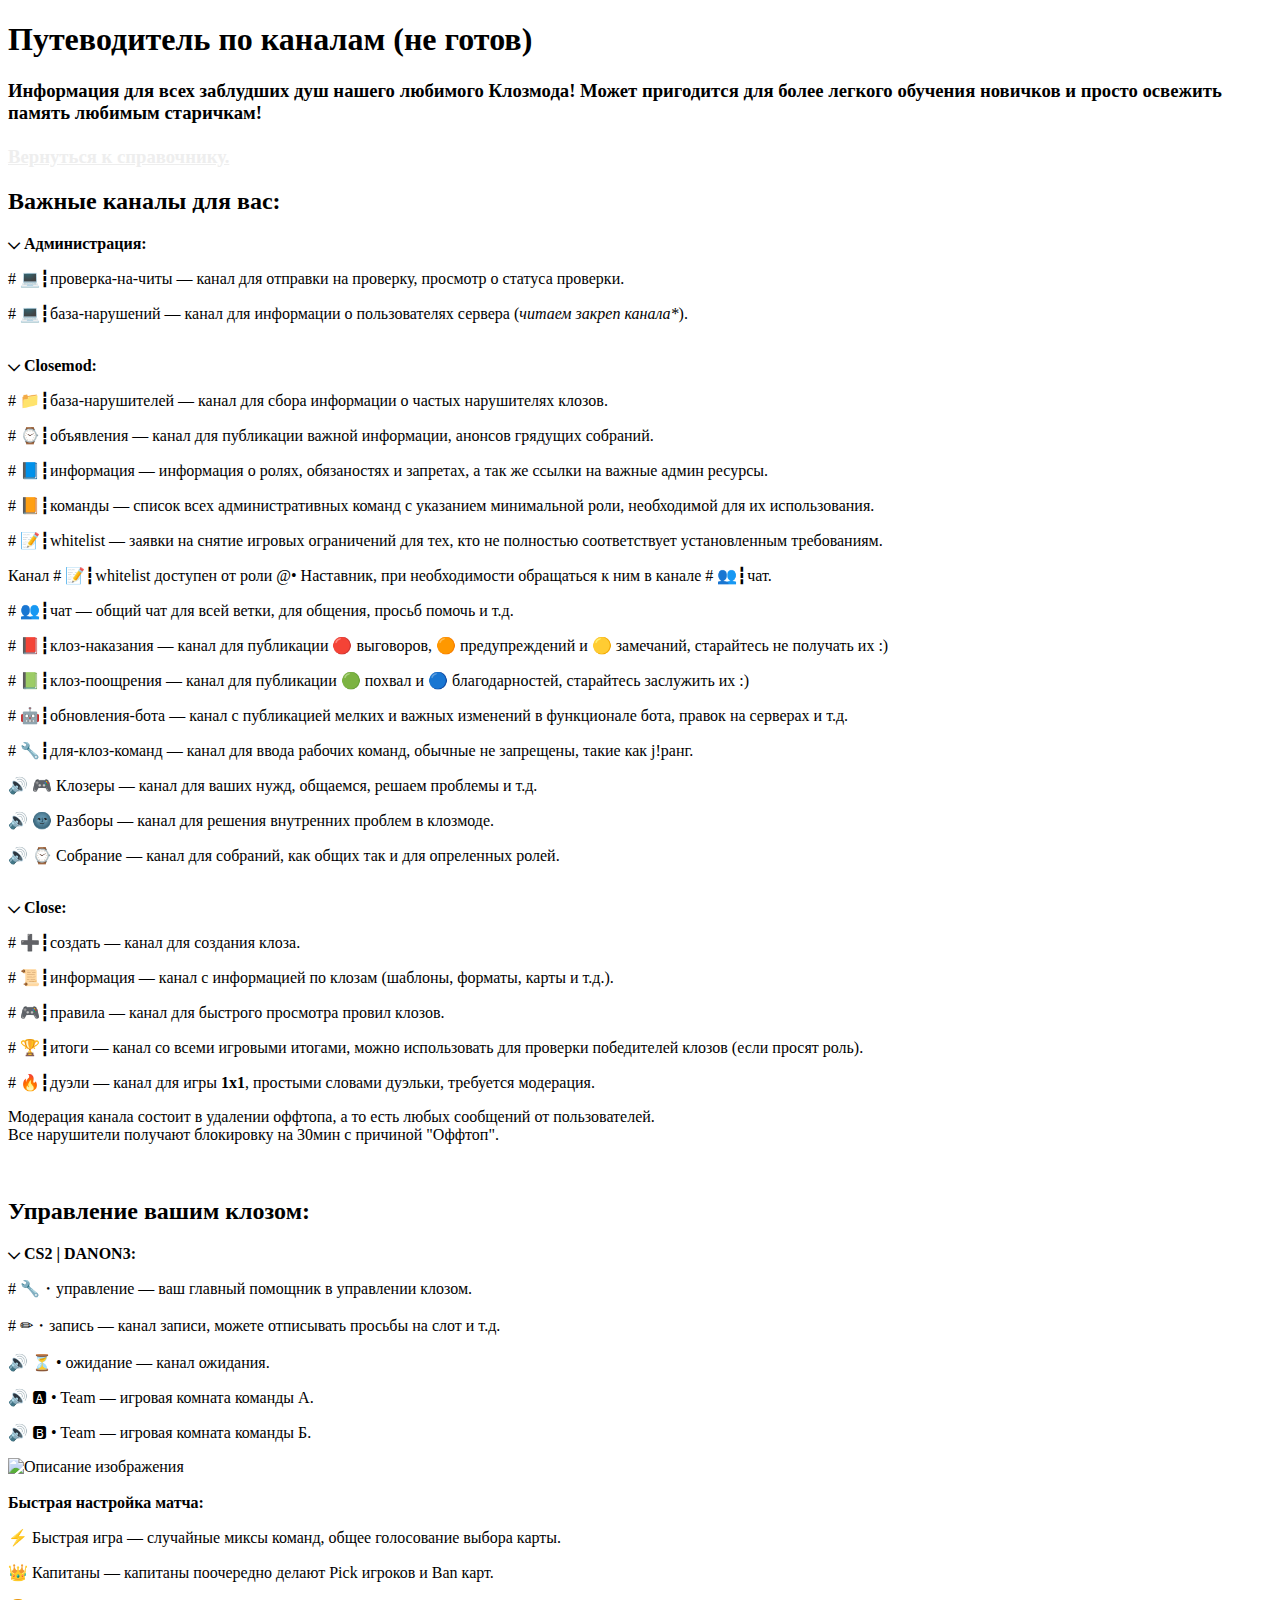
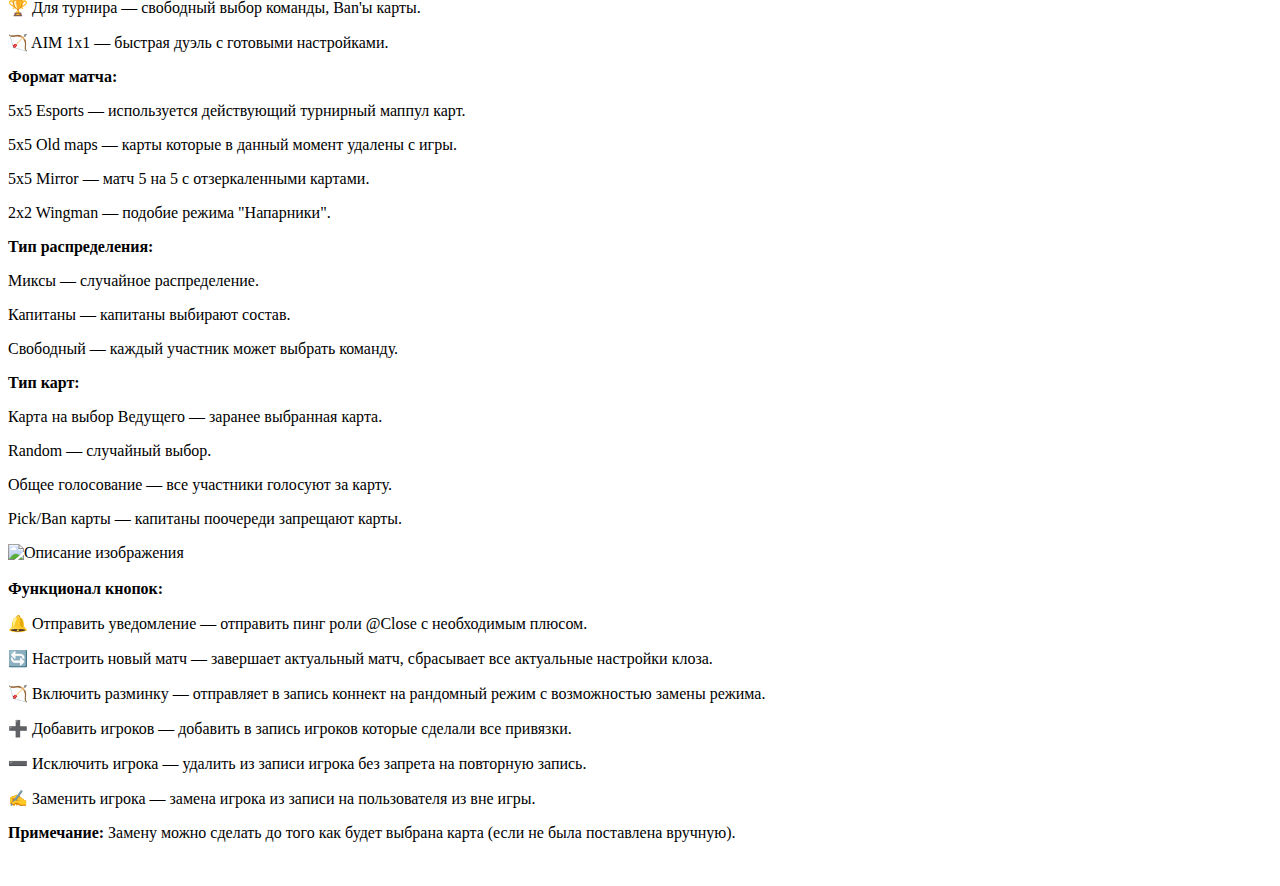
==== guides.html @ 4dc32670 "Create guides.html" ====
<!DOCTYPE html>
<html lang="ru">
<head>
    <meta charset="UTF-8">
    <meta name="viewport" content="width=device-width, initial-scale=1.0">
    <title>Справочник - Closemod</title>
    <link rel="stylesheet" href="styles/gd-styles.css">
    <link rel="icon" type="image/png" href="icon.png">

</head>
<body>
    
    <!--
    <div class="bottom-nav">
        <ul>
            <li><a href="https://www.danon3.space/">Справочник</a></li>
        </ul>
    </div>
    -->

    <div class="container">
        <div class="guide-category" id="guide">
            <h1>Путеводитель по каналам (не готов)</h1>
            <h3 id="intro-guide">
                Информация для всех заблудших душ нашего любимого Клозмода! Может пригодится для более легкого обучения новичков и просто освежить память любимым старичкам!</br></br><a href="https://www.danon3.space/" style="color: #eeeeee;">Вернуться к справочнику.</a>
            </h3>
            <div>
                <h2 class="rule">Важные каналы для вас:</h2>
                    <div class="tab-indent">
                        <strong>⌵ Администрация:</strong>
                        <div class="tab-indent">
                            <p><span class="bg-color-channels"> # 💻┇проверка-на-читы</span> — канал для отправки на проверку, просмотр о статуса проверки.</p>
                            <p><span class="bg-color-channels"> # 💻┇база-нарушений</span> — канал для информации о пользователях сервера (<em>читаем закреп канала*</em>).</p>

                            <!--
                            <p><span class="bg-color-channels"> # </span></p>
                            -->
        
                        </div></br>

                        <strong>⌵ Closemod:</strong>
                        <div class="tab-indent">
                            <p><span class="bg-color-channels"> # 📁┇база-нарушителей</span> — канал для сбора информации о частых нарушителях клозов.</p>
                            <p><span class="bg-color-channels"> # ⌚┇объявления</span> — канал для публикации важной информации, анонсов грядущих собраний.</p>
                            <p><span class="bg-color-channels"> # 📘┇информация</span> — информация о ролях, обязаностях и запретах, а так же ссылки на важные админ ресурсы.</p>
                            <p><span class="bg-color-channels"> # 📙┇команды</span> — список всех административных команд с указанием минимальной роли, необходимой для их использования.</p>
                            <p><span class="bg-color-channels"> # 📝┇whitelist</span> — заявки на снятие игровых ограничений для тех, кто не полностью соответствует установленным требованиям.</p>
                            <p>Канал <span class="bg-color-channels"> # 📝┇whitelist</span> доступен от роли <span class="bg-color-nastavnik">@• Наставник</span>, при необходимости обращаться к ним в канале <span class="bg-color-channels"> # 👥┇чат</span>.</p>
                            <p><span class="bg-color-channels"> # 👥┇чат</span> — общий чат для всей ветки, для общения, просьб помочь и т.д.</p>
                            <p><span class="bg-color-channels"> # 📕┇клоз-наказания</span> — канал для публикации <span class="grey-bg">🔴 выговоров</span>, <span class="grey-bg">🟠 предупреждений</span> и <span class="grey-bg">🟡 замечаний</span>, старайтесь не получать их :)</p>
                            <p><span class="bg-color-channels"> # 📗┇клоз-поощрения</span> — канал для публикации <span class="grey-bg">🟢 похвал</span> и <span class="grey-bg">🔵 благодарностей</span>, старайтесь заслужить их :)</p>
                            <p><span class="bg-color-channels"> # 🤖┇обновления-бота</span> — канал с публикацией мелких и важных изменений в функционале бота, правок на серверах и т.д.</p>
                            <p><span class="bg-color-channels"> # 🔧┇для-клоз-команд</span> — канал для ввода рабочих команд, обычные не запрещены, такие как <span class="bg-color-commands">j!ранг</span>.</p>
                            <p><span class="bg-color-channels"> 🔊 🎮 Клозеры</span> — канал для ваших нужд, общаемся, решаем проблемы и т.д.</p>
                            <p><span class="bg-color-channels"> 🔊 🌚 Разборы</span> — канал для решения внутренних проблем в клозмоде.</p>
                            <p><span class="bg-color-channels"> 🔊 ⌚ Собрание</span> — канал для собраний, как общих так и для опреленных ролей.</p>

                            <!--
                            <p><span class="bg-color-channels"> # </span></p>
                            -->
        
                        </div></br>

                        <strong>⌵ Close:</strong>
                        <div class="tab-indent">
                            <p><span class="bg-color-channels"> # ➕┇создать</span> — канал для создания клоза.</p>
                            <p><span class="bg-color-channels"> # 📜┇информация</span> — канал с информацией по клозам (шаблоны, форматы, карты и т.д.).</p>
                            <p><span class="bg-color-channels"> # 🎮┇правила</span> — канал для быстрого просмотра провил клозов.</p>
                            <p><span class="bg-color-channels"> # 🏆┇итоги</span> — канал со всеми игровыми итогами, можно использовать для проверки победителей клозов (если просят роль).</p>
                            <p><span class="bg-color-channels"> # 🔥┇дуэли</span> — канал для игры <b>1x1</b>, простыми словами дуэльки, <span class="c-orange">требуется модерация</span>.</p>
                            <p><span class="c-orange">Модерация канала</span> состоит в удалении оффтопа, а то есть любых сообщений от пользователей.</br>Все нарушители получают <span class="c-red">блокировку на 30мин</span> с причиной <span class="c-orange">"Оффтоп"</span>.</p>


                            <!--
                            <p><span class="bg-color-channels"> # </span></p>
                            -->
        
                        </div></br>

                    </div>

            </div>

            <div>
                <h2 class="rule">Управление вашим клозом:</h2>
                    <div class="tab-indent">
                        <strong>⌵ CS2 | DANON3:</strong>
                        <div class="tab-indent">
                            <p><span class="bg-color-channels"> # 🔧・управление</span> — ваш главный помощник в управлении клозом.</p>
                            <p><span class="bg-color-channels"> # ✏・запись</span> — канал записи, можете отписывать просьбы на слот и т.д.</p>
                            <p><span class="bg-color-channels"> 🔊 ⏳ • ожидание</span> — канал ожидания.</p>
                            <p><span class="bg-color-channels"> 🔊 🅰 • Team</span> — игровая комната команды А.</p>
                            <p><span class="bg-color-channels"> 🔊 🅱 • Team</span> — игровая комната команды Б.</p>

                            <!--
                            <p><span class="bg-color-channels"> # </span></p>
                            -->

                            <img class="images" src="images/img1.jpg" alt="Описание изображения" width="400" height=auto></br></br>
                            <strong>Быстрая настройка матча:</strong>
                            <div class="tab-indent">
                                <p><span class="bg-names">⚡ Быстрая игра</span> — случайные миксы команд, общее голосование выбора карты.</p>
                                <p><span class="bg-names">👑 Капитаны</span> — капитаны поочередно делают Pick игроков и Ban карт.</p>
                                <p><span class="bg-names">🏆 Для турнира</span> — свободный выбор команды, Ban'ы карты.</p>
                                <p><span class="bg-names">🏹 AIM 1x1</span> — быстрая дуэль с готовыми настройками.</p>
                            </div>

                            <strong>Формат матча:</strong>
                            <div class="tab-indent">
                                <p><span class="bg-names">5x5 Esports</span> — используется действующий турнирный маппул карт.</p>
                                <p><span class="bg-names">5x5 Old maps</span> — карты которые в данный момент удалены с игры.</p>
                                <p><span class="bg-names">5x5 Mirror</span> — матч 5 на 5 с отзеркаленными картами.</p>
                                <p><span class="bg-names">2x2 Wingman</span> — подобие режима "Напарники".</p>
                            </div>

                            <strong>Тип распределения:</strong>
                            <div class="tab-indent">
                                <p><span class="bg-names">Миксы</span> — случайное распределение.</p>
                                <p><span class="bg-names">Капитаны</span> — капитаны выбирают состав.</p>
                                <p><span class="bg-names">Свободный </span> — каждый участник может выбрать команду.</p>
                            </div>

                            <strong>Тип карт:</strong>
                            <div class="tab-indent">
                                <p><span class="bg-names">Карта на выбор Ведущего</span> — заранее выбранная карта.</p>
                                <p><span class="bg-names">Random</span> — случайный выбор.</p>
                                <p><span class="bg-names">Общее голосование</span> — все участники голосуют за карту.</p>
                                <p><span class="bg-names">Pick/Ban карты</span> — капитаны поочереди запрещают карты.</p>
                            </div>

                            <img class="images" src="images/img2.jpg" alt="Описание изображения" width="400" height=auto ></br></br>
                            <strong>Функционал кнопок:</strong>
                            <div class="tab-indent">
                                <p><span class="bg-names">🔔 Отправить уведомление</span> — отправить пинг роли <span class="bg-color-close">@Close</span> с необходимым плюсом.</p>
                                <p><span class="bg-names">🔄 Настроить новый матч</span> — завершает актуальный матч, сбрасывает все актуальные настройки клоза.</p>
                                <p><span class="bg-names">🏹 Включить разминку</span> — отправляет в запись коннект на рандомный режим с возможностью замены режима.</p>
                                <p><span class="bg-names">➕ Добавить игроков</span> — добавить в запись игроков которые сделали все привязки.</p>
                                <p><span class="bg-names">➖ Исключить игрока</span> — удалить из записи игрока без запрета на повторную запись.</p>
                                <p><span class="bg-names">✍ Заменить игрока</span> — замена игрока из записи на пользователя из вне игры.</p>
                                <div class="bg-notes-frame">
                                    <strong>Примечание:</strong> Замену можно сделать до того как будет выбрана карта (если не была поставлена вручную).
                                </div>
                            </div>
                        </div></br>
            </div></br>

        </div>
    </div>
</div>

<!-- JavaScript для моб. навигатора -->
<script>
    document.getElementById("hamburger-menu").addEventListener("click", function() {
        var sidebar = document.getElementById("sidebar");
        sidebar.classList.toggle("show");
    });
</script>

</body>
</html>
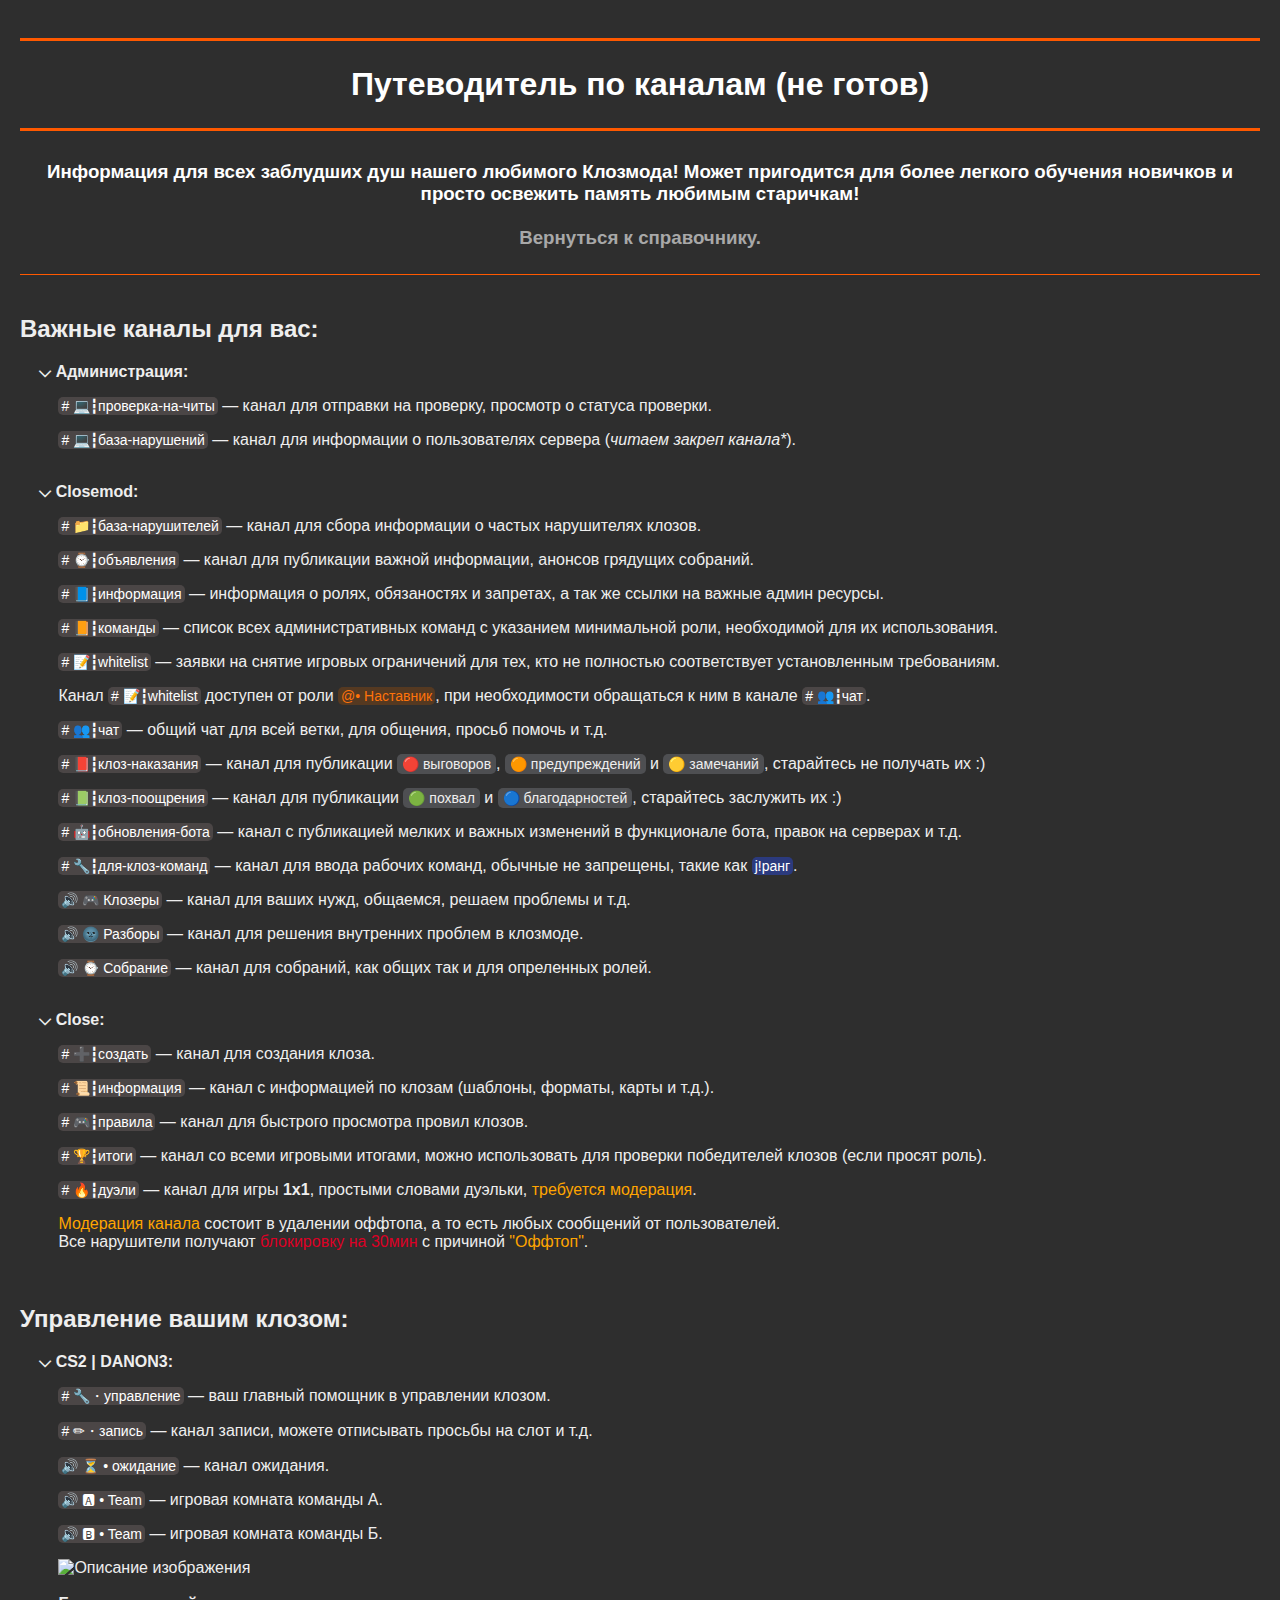
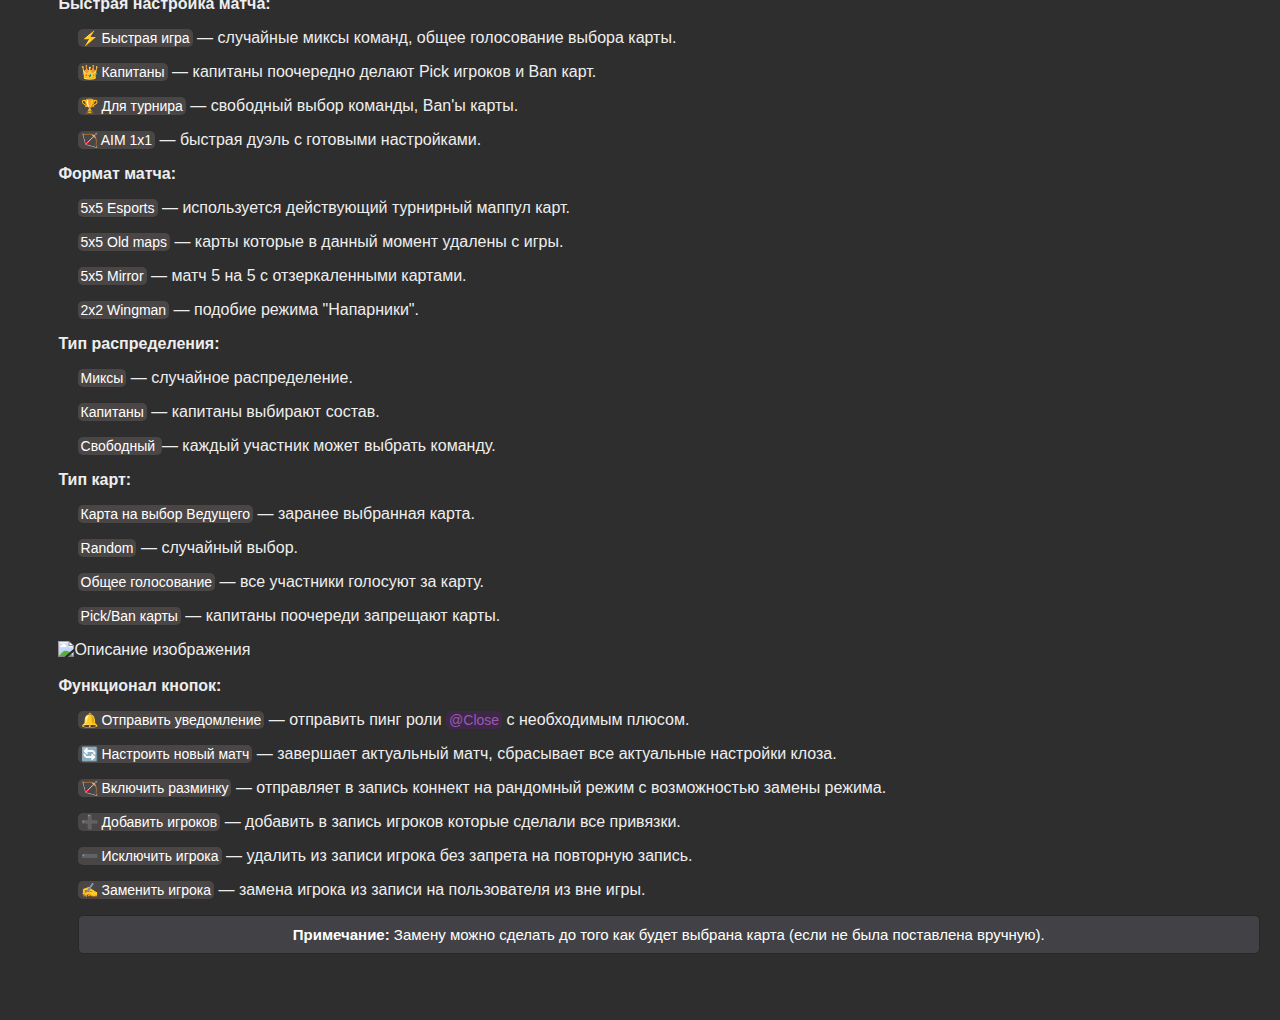
==== commit 174343cb: "Update guides.html" ====
--- a/guides.html
+++ b/guides.html
@@ -22,7 +22,7 @@
         <div class="guide-category" id="guide">
             <h1>Путеводитель по каналам (не готов)</h1>
             <h3 id="intro-guide">
-                Информация для всех заблудших душ нашего любимого Клозмода! Может пригодится для более легкого обучения новичков и просто освежить память любимым старичкам!</br></br><a href="https://www.danon3.space/" style="color: #eeeeee;">Вернуться к справочнику.</a>
+                Информация для всех заблудших душ нашего любимого Клозмода! Может пригодится для более легкого обучения новичков и просто освежить память любимым старичкам!</br></br><a href="https://www.danon3.space/" style="color: #a8a8a8;">Вернуться к справочнику.</a>
             </h3>
             <div>
                 <h2 class="rule">Важные каналы для вас:</h2>
--- a/styles/gd-styles.css
+++ b/styles/gd-styles.css
@@ -0,0 +1,617 @@
+body {
+    font-family: Arial, sans-serif;
+    background-color: #2e2e2e;
+    color: #EEEEEE;
+    display: flex;
+    flex-direction: column;
+    min-height: 100vh; /* Устанавливает минимальную высоту для body */
+    margin: 20px;
+}
+
+#content {
+    margin-left: 20px;
+    padding: 20px;
+    font-size: 12px;
+    flex: 1;
+}
+
+/* Контейнер для центрирования содержимого */
+.container {
+    padding: 0; /* Внутренние отступы */
+    margin: 0 auto; /* Внешние отступы и выравнивание по центру */
+    max-width: 1300px; /* Ограничение ширины контейнера */
+}
+
+
+
+/* Нижняя навигация */
+.top-nav {
+    background-color: #333;
+    overflow: hidden;
+    position: fixed;
+    top: 0;
+    width: 100%;
+    z-index: 1000;
+    display: flex;
+    justify-content: space-around; /* Равномерное распределение кнопок */
+}
+.top-nav a {
+    flex-grow: 1; /* Каждый элемент будет занимать равную долю */
+    text-align: center;
+    color: white;
+    padding: 14px 0; /* Убираем горизонтальные отступы и делаем кнопки по центру */
+    text-decoration: none;
+}
+.top-nav a:hover {
+    background-color: #ddd;
+    color: black;
+}
+
+/* Стили для нижнего навигатора */
+.bottom-nav {
+    background-color: #262626; /* Цвет фона нижнего навигатора */
+    color: #ffffff; /* Цвет текста */
+    padding: 10px; /* Отступы */
+    width: 100%; /* Ширина на всю доступную область */
+    position: fixed; /* Закрепляет навигатор внизу страницы */
+    bottom: 0; /* Прилегает к нижней части страницы */
+    z-index: 1000; /* Устанавливает уровень Z, чтобы быть выше другого контента */
+    margin: 0;
+}
+
+.bottom-nav ul {
+    list-style-type: none;
+    padding: 0;
+    margin: 0;
+    display: flex; /* Выстраивает пункты меню в строку */
+    justify-content: center; /* Центрирует пункты меню */
+}
+
+.bottom-nav ul li {
+    margin: 0 15px; /* Отступы между пунктами меню */
+}
+
+.bottom-nav ul li a {
+    color: #e0e0e0; /* Цвет текста как при наведении */
+    background-color: #414141; /* Цвет фона как при наведении */
+    text-decoration: none; /* Убирает подчеркивание */
+    padding: 10px 20px; /* Отступы внутри ссылки */
+    border: 1px solid #333; /* Цвет обводки как при наведении */
+    border-radius: 5px; /* Закругление углов обводки */
+    display: inline-block; /* Превращает ссылку в кнопку */
+}
+
+.bottom-nav ul li a:hover {
+    color: #ffffff; /* Затемненный цвет текста при наведении */
+    background-color: #414141; /* Затемненный цвет фона при наведении */
+    border-color: #222; /* Затемненный цвет обводки при наведении */
+}
+
+.guide-category h1 {
+    color: #ffffff;
+    border-bottom: 3px solid #ff5900; /* Толщина линии */
+    padding-bottom: 15px;
+    margin-bottom: 25px;
+    text-align: center;
+    position: relative;
+    padding: 25px 0; /* Регулирует отступы между линиями и текстом */
+}
+.guide-category h1::before {
+    content: "";
+    display: block;
+    width: 100%;
+    height: 3px; /* Толщина линии */
+    background-color: #ff5900; /* Цвет линии */
+    position: absolute;
+    top: 0;
+    left: 0;
+    transform: translateY(-100%); /* Перемещает линию выше текста */
+}
+.guide-category h1::after {
+    bottom: 0;
+    transform: translateY(100%); /* Перемещает линию ниже текста */
+}
+
+.guide-category h3 {
+    top: -20px;
+    color: #ffffff;
+    border-bottom: 1px solid #ff5900; /* Толщина линии */
+    padding-bottom: 0px;
+    text-align: center;
+    position: relative;
+    padding: 25px 0; /* Регулирует отступы между линиями и текстом */
+}
+
+.guide-category h3::after {
+    bottom: 0;
+    transform: translateY(100%); /* Перемещает линию ниже текста */
+
+}
+
+.note h2 {
+    margin-bottom: 5px;
+    color: #ffffff;
+    position: relative;
+    padding: 10px 0; /* Отступы между линией и текстом внутри заголовка */
+    margin-bottom: -10px; /* Убираем нижний отступ заголовка */
+}
+
+.note h2::before {
+    content: "";
+    position: absolute;
+    top: -5px; /* Расположить линию над текстом */
+    left: 0;
+    width: 100%;
+    height: 1px; /* Толщина линии */
+    background-color: #ff5900; /* Цвет линии */
+    z-index: -1; /* Линия будет позади текста */
+}
+
+.note h2 {
+    margin-bottom: 5px;
+    color: #ffffff;
+}
+.rule p {
+    margin: 0;
+}
+
+.c-red {
+    color: #dc0025
+}
+
+.c-orange {
+    color: orange;
+}
+
+.bg-names {
+    color: #ffffff;
+    background-color: #4b4646;
+    font-size: 14px;
+    padding: 1px 3px;
+    border-radius: 5px;
+}
+
+.bg-color-channels {
+    color: #ffffff;
+    background-color: #4b4646;
+    font-size: 14px;
+    padding: 1px 3px;
+    border-radius: 5px;
+}
+
+.bg-color-commands {
+    color: #ffffff;
+    background-color: #2b3a7e;
+    font-size: 14px;
+    padding: 1px 3px;
+    border-radius: 5px;
+    transition: background-color 0.3s ease, color 0.3s ease;
+}
+
+.bg-color-commands:hover {
+    color: #ffffff;
+    background-color: #526de6;
+}
+
+.bg-color-close {
+    color: #9b59b6;
+    background-color: #3e2846;
+    font-size: 14px;
+    padding: 1px 3px;
+    border-radius: 5px;
+}
+
+.bg-color-closemaker {
+    color: #ff9232;
+    background-color: #553921;
+    font-size: 14px;
+    padding: 1px 3px;
+    border-radius: 5px;
+}
+
+.bg-color-nastavnik {
+    color: #ff730a;
+    background-color: #553921;
+    font-size: 14px;
+    padding: 1px 3px;
+    border-radius: 5px;
+}
+
+.bg-color-master {
+    color: #ff5900;
+    background-color: #582d19;
+    font-size: 14px;
+    padding: 1px 3px;
+    border-radius: 5px;
+}
+
+.bg-color-rukovod {
+    color: #ff5900;
+    background-color: #4d271a;
+    font-size: 14px;
+    padding: 1px 3px;
+    border-radius: 5px;
+}
+
+.grey-bg{
+    background-color: #4e4f52;
+    font-size: 14px;
+    padding: 2px 5px;
+    border-radius: 5px;
+}
+
+.orange-bg{
+    background-color: #5a4125;
+    font-size: 14px;
+    padding: 0 5px;
+
+}
+
+.tab-indent {
+    padding-left: 1.2em;
+}
+
+.name-page h1 {
+    color: white;
+    text-align: center;
+    font-size: 35px;
+}
+
+.name-page h3 {
+    color: white;
+    text-align: center;
+}
+
+.line-h2 {
+    position: relative;
+    padding: 10px 0; /* Отступы между линией и текстом внутри заголовка */
+    margin-bottom: -10px; /* Убираем нижний отступ заголовка */
+}
+
+.line-h2::before {
+    content: "";
+    position: absolute;
+    top: -5px; /* Расположить линию над текстом */
+    left: 0;
+    width: 100%;
+    height: 1px; /* Толщина линии */
+    background-color: #ff5900; /* Цвет линии */
+    z-index: -1; /* Линия будет позади текста */
+}
+
+#intro-faq {
+    text-align: center;
+}
+
+#intro-rule {
+    text-align: center;
+}
+
+#intro-guide {
+    text-align: center;
+}
+
+.note-vetos {
+    font-size: 16px;
+}
+
+/* Примечание + стили к нему */
+.bg-notes-frame {
+    padding: 10px;
+    background-color: #424246;
+    border: 1px solid #272727;
+    border-radius: 5px;
+    margin: 10px 0;
+    font-family: 'Roboto', sans-serif;
+    font-size: 15px;
+    color: rgb(255, 255, 255);
+    text-align: center; /* Выровнять текст по центру */
+}
+
+a {
+    text-decoration: none;
+}
+
+.images {
+    width: 100%;
+    height: auto;
+    max-width: 400px;
+  }
+
+/* Медиа-запросы для мобильных устройств */
+@media screen and (max-width: 768px) {
+
+    body {
+        margin: 0px;
+    }
+
+    /* Скрываем сайдбар по умолчанию */
+
+    #sidebar {
+        width: 200px;
+        background-color: #2e2e2e;
+        color: #ffffff;
+        padding: 10px;
+        position: fixed;
+        height: 100%;
+        overflow-y: auto;
+        left: -250px; /* Скрывает сайдбар за левым краем экрана */
+        transition: left 0.3s ease; /* Анимация для плавного открытия */
+        z-index: 1000; /* Устанавливает уровень Z, чтобы быть выше другого контента */
+    }
+
+    /* Дополнительно можно добавить стили для скролл-бара */
+    #sidebar::-webkit-scrollbar {
+        width: 5px;
+    }
+
+    /* Показать сайдбар при добавлении класса show */
+    #sidebar.show {
+        left: 0; /* Перемещает сайдбар на экран */
+    }
+
+    /* Стили для гамбургер меню */
+    #hamburger-menu {
+        font-size: 30px;
+        cursor: pointer;
+        padding: 15px;
+
+        color: white;
+        position: fixed;
+        top: 1px;
+        left: -5px;
+        
+        z-index: 1001; /* Поверх всех элементов */
+    }
+
+    /* Основной контент */
+    #content {
+        margin-left: 20px; /* Немного отступаем контент от левого края */
+        padding: 20px;
+        font-size: 14px;
+        flex: 1; 
+    }
+
+    /* Навигация снизу */
+    .bottom-nav {
+        background-color: #262626;
+        color: #ffffff;
+        padding: 10px;
+        width: 100%;
+        position: fixed;
+        bottom: 0;
+        z-index: 1000;
+    }
+
+    .bottom-nav ul li {
+        margin: 0 5px; /* Отступы между пунктами меню */
+    }
+
+    /* НОВОЕ */
+    .bottom-nav ul {
+        list-style-type: none;
+        padding: 0;
+        margin: 0;
+        display: flex; /* Выстраивает пункты меню в строку */
+        justify-content: center; /* Центрирует пункты меню */
+    }
+    
+    
+    .bottom-nav ul li a {
+        color: #ffffff; /* Цвет ссылок */
+        text-decoration: none; /* Убирает подчеркивание */
+        padding: 7px 12px; /* Отступы внутри ссылки */
+        border: 1px solid #999999; /* Обводка вокруг кнопки */
+        border-radius: 5px; /* Закругление углов обводки */
+        display: inline-block; /* Превращает ссылку в кнопку */
+    }
+    
+    .bottom-nav ul li a:hover {
+        color: #e0e0e0; /* Цвет текста при наведении */
+        background-color: #414141; /* Цвет фона при наведении */
+        border-color: #333; /* Цвет обводки при наведении */
+    }
+    
+    .rule h2 {
+        font-size: 18px;
+    }
+
+    #sidebar h2 {
+        font-size: 20px;
+    }
+
+    #sidebar ul li a {
+        font-size: 14px;
+    }
+
+    .top-nav a {
+        font-size: 14px;
+        padding: 8px 0;
+    }
+
+    .bottom-nav ul li a {
+        font-size: 14px;
+    }
+
+    /* Примечание + стили к нему */
+    .bg-notes-frame {
+        font-size: 14px;
+    }
+
+    .name-page h1 {
+        font-size: 30px;
+    }
+
+    .tab-indent {
+        padding-left: 0.5em; /* Уменьшение отступа на мобильных устройствах */
+      }
+
+    .images {
+        max-width: 100%;
+        height: auto;
+      }
+
+}
+
+@media screen and (max-width: 480px) {
+    .container {
+        padding: 0; /* Внутренние отступы */
+        margin: 10px auto; /* Внешние отступы и выравнивание по центру */
+        max-width: 500px; /* Ограничение ширины контейнера */
+    }
+
+    .images {
+        width: 300px;
+        height: auto;
+    }
+
+    /* Скрываем сайдбар по умолчанию */
+
+    #sidebar {
+        width: 200px;
+        background-color: #2e2e2e;
+        color: #ffffff;
+        padding: 10px;
+        position: fixed;
+        height: 100%;
+        overflow-y: auto;
+        left: -250px; /* Скрывает сайдбар за левым краем экрана */
+        transition: left 0.3s ease; /* Анимация для плавного открытия */
+        z-index: 1000; /* Устанавливает уровень Z, чтобы быть выше другого контента */
+    }
+
+    /* Дополнительно можно добавить стили для скролл-бара */
+    #sidebar::-webkit-scrollbar {
+        width: 5px;
+    }
+
+    /* Показать сайдбар при добавлении класса show */
+    #sidebar.show {
+        left: 0; /* Перемещает сайдбар на экран */
+    }
+
+    /* Стили для гамбургер меню */
+    #hamburger-menu {
+        font-size: 30px;
+        cursor: pointer;
+        padding: 15px;
+
+        color: white;
+        position: fixed;
+        top: 1px;
+        left: -5px;
+        
+        z-index: 1001; /* Поверх всех элементов */
+    }
+
+    /* Основной контент */
+    #content {
+        margin-left: 20px; /* Немного отступаем контент от левого края */
+        padding: 20px;
+        font-size: 14px;
+        flex: 1; 
+    }
+
+    /* Навигация снизу */
+    .bottom-nav {
+        background-color: #262626;
+        color: #ffffff;
+        padding: 10px;
+        width: 100%;
+        position: fixed;
+        bottom: 0;
+        z-index: 1000;
+    }
+
+    .bottom-nav ul li {
+        margin: 0 5px; /* Отступы между пунктами меню */
+    }
+
+    /* НОВОЕ */
+    .bottom-nav ul {
+        list-style-type: none;
+        padding: 0;
+        margin: 0;
+        display: flex; /* Выстраивает пункты меню в строку */
+        justify-content: center; /* Центрирует пункты меню */
+    }
+    
+    
+    .bottom-nav ul li a {
+        color: #ffffff; /* Цвет ссылок */
+        text-decoration: none; /* Убирает подчеркивание */
+        padding: 7px 12px; /* Отступы внутри ссылки */
+        border: 1px solid #999999; /* Обводка вокруг кнопки */
+        border-radius: 5px; /* Закругление углов обводки */
+        display: inline-block; /* Превращает ссылку в кнопку */
+    }
+    
+    .bottom-nav ul li a:hover {
+        color: #e0e0e0; /* Цвет текста при наведении */
+        background-color: #414141; /* Цвет фона при наведении */
+        border-color: #333; /* Цвет обводки при наведении */
+    }
+
+    p {
+        font-size: 12px;
+    }
+    
+    .rule h2 {
+        font-size: 18px;
+    }
+
+    #sidebar h2 {
+        font-size: 20px;
+    }
+
+    #sidebar ul li a {
+        font-size: 14px;
+    }
+
+    .top-nav a {
+        font-size: 14px;
+        padding: 8px 0;
+    }
+
+    .bottom-nav ul li a {
+        font-size: 14px;
+    }
+
+    /* Примечание + стили к нему */
+    .bg-notes-frame {
+        font-size: 14px;
+    }
+
+    .name-page h1 {
+        font-size: 30px;
+    }
+
+    .tab-indent {
+        padding-left: 0.5em; /* Уменьшение отступа на мобильных устройствах */
+      }
+    
+}
+
+/* Для устройств шириной до 600px */
+@media (max-width: 600px) {
+    .container {
+        max-width: 90%; /* Ограничение ширины контейнера для мобильных */
+    }
+
+    .images {
+        width: 350px;
+        height: auto;
+    }
+
+    .images .tab-indent {
+        padding-left: 0.5em;
+    }
+
+}
+
+/* Для устройств шириной до 400px */
+@media (max-width: 400px) {
+    .container {
+        max-width: 95%; /* Контейнер станет чуть шире */
+    }
+}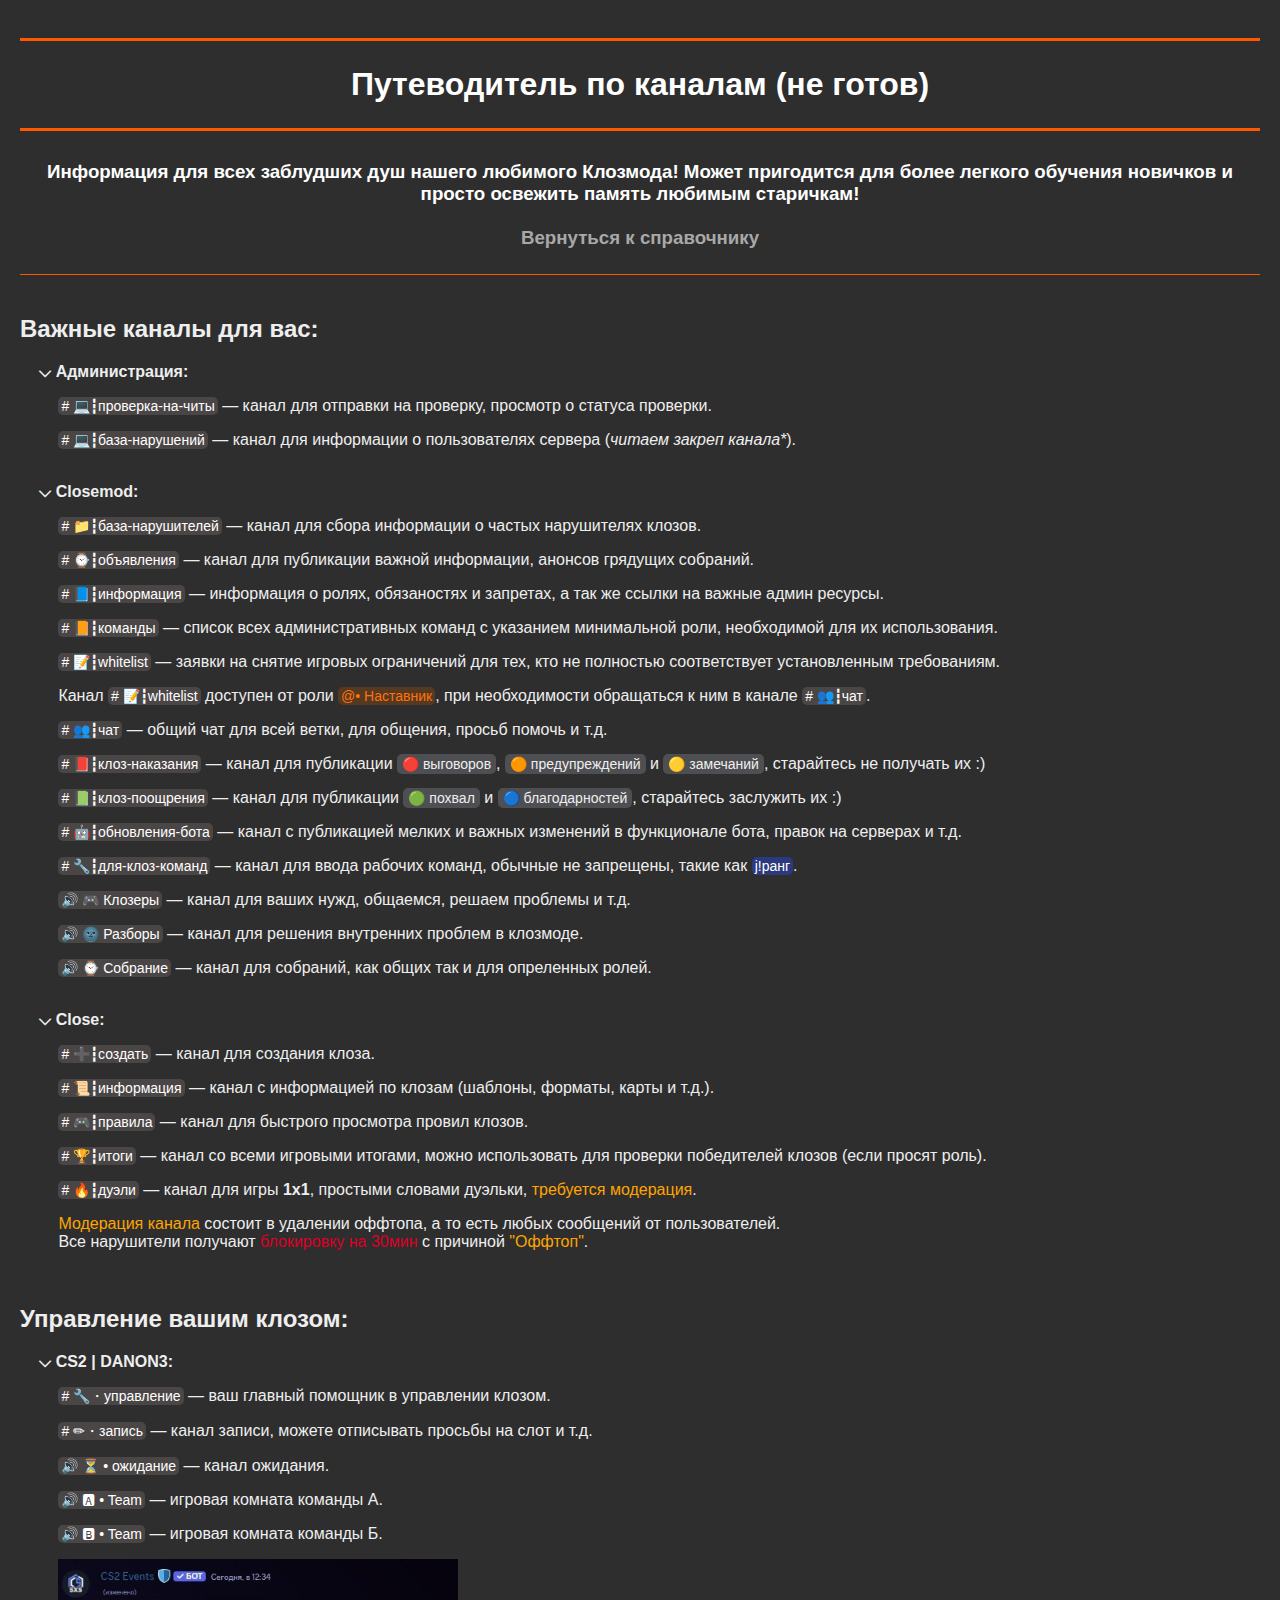
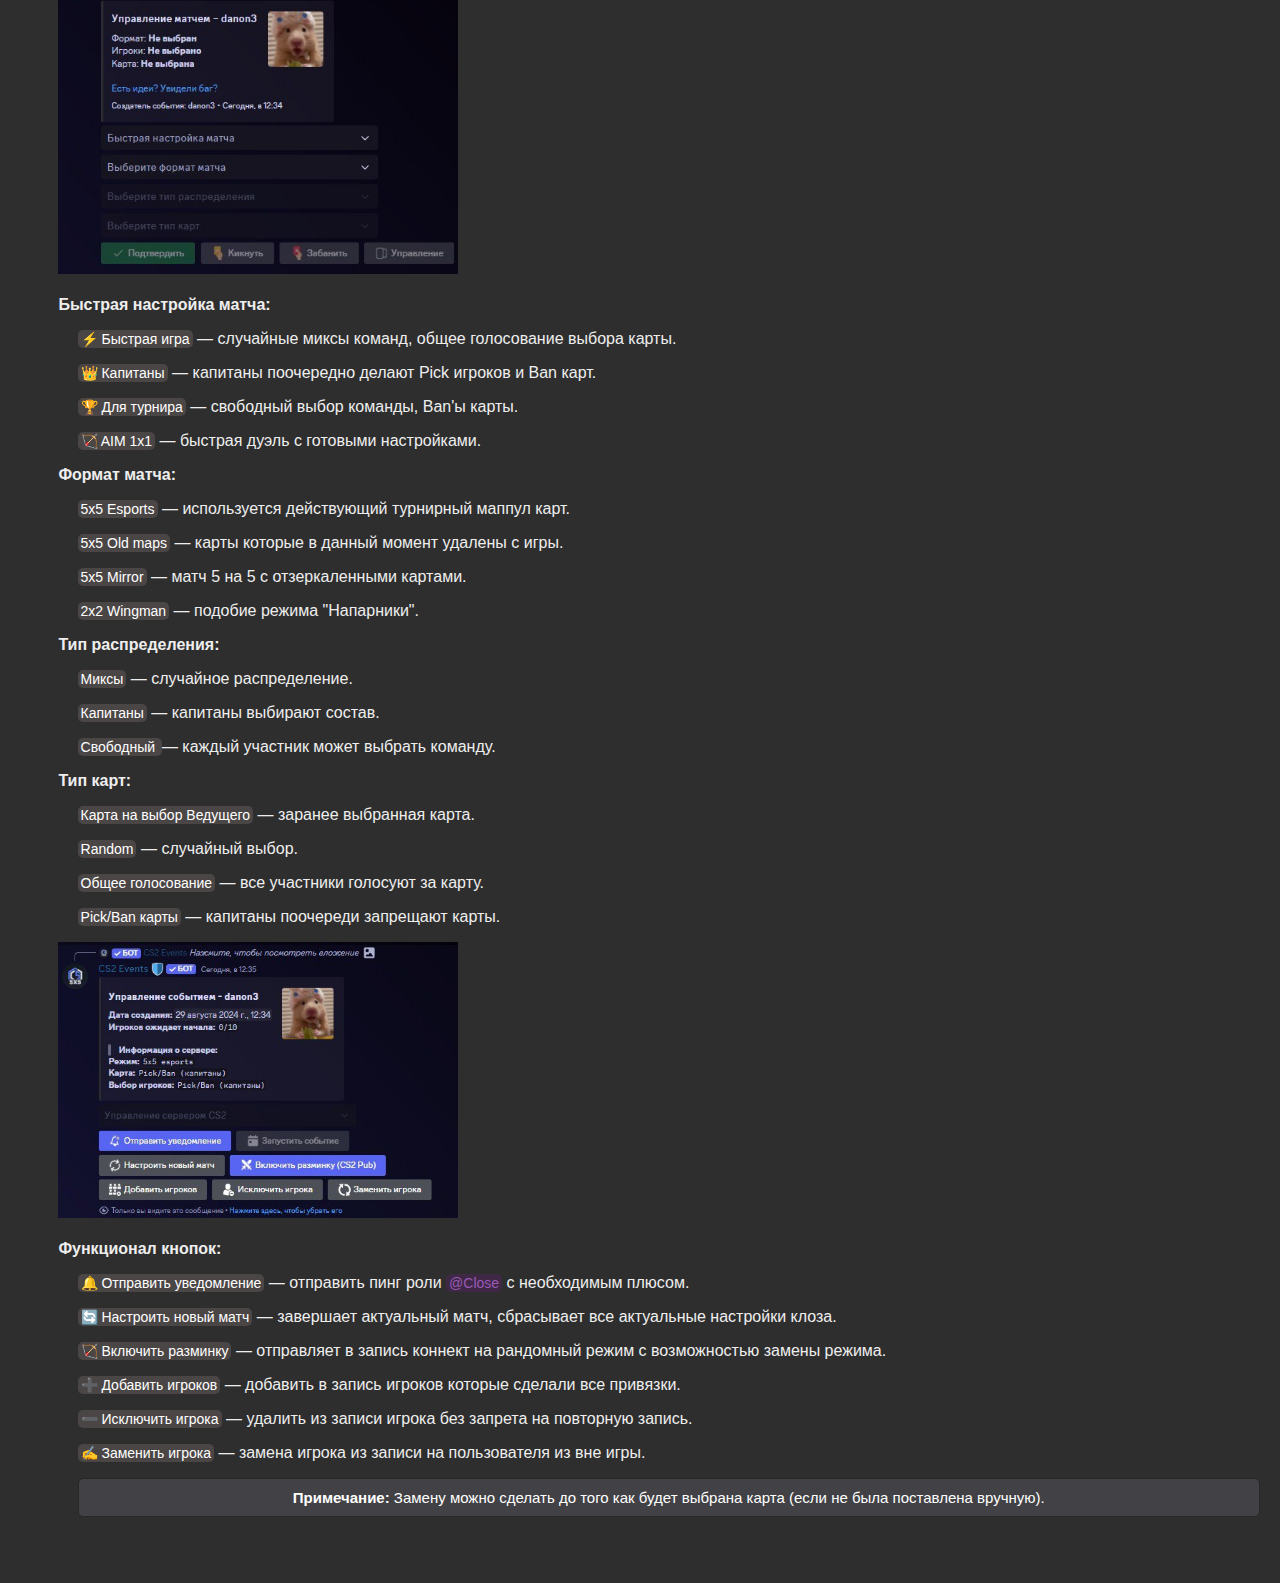
==== commit 5370f677: "Update guides.html" ====
--- a/guides.html
+++ b/guides.html
@@ -22,7 +22,7 @@
         <div class="guide-category" id="guide">
             <h1>Путеводитель по каналам (не готов)</h1>
             <h3 id="intro-guide">
-                Информация для всех заблудших душ нашего любимого Клозмода! Может пригодится для более легкого обучения новичков и просто освежить память любимым старичкам!</br></br><a href="https://www.danon3.space/" style="color: #a8a8a8;">Вернуться к справочнику.</a>
+                Информация для всех заблудших душ нашего любимого Клозмода! Может пригодится для более легкого обучения новичков и просто освежить память любимым старичкам!</br></br><a href="https://www.danon3.space/" style="color: #a8a8a8;">Вернуться к справочнику</a>
             </h3>
             <div>
                 <h2 class="rule">Важные каналы для вас:</h2>
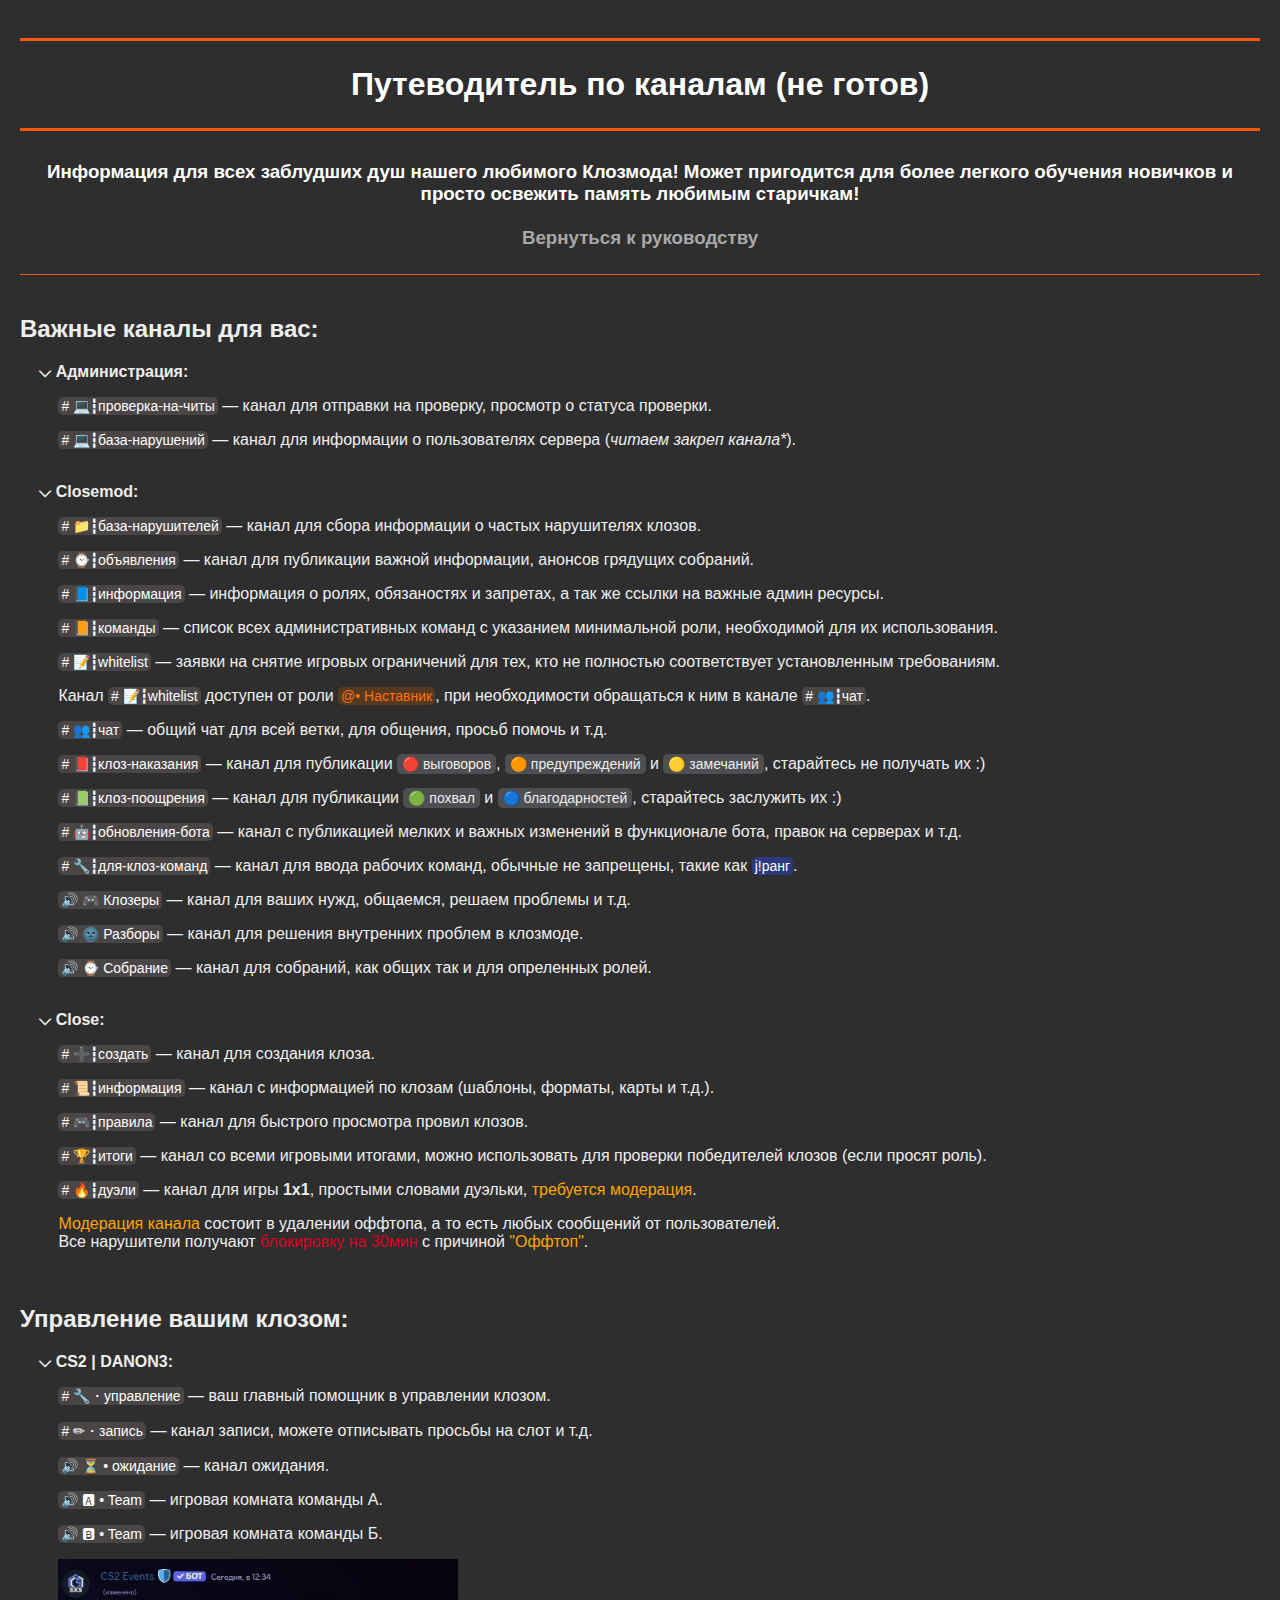
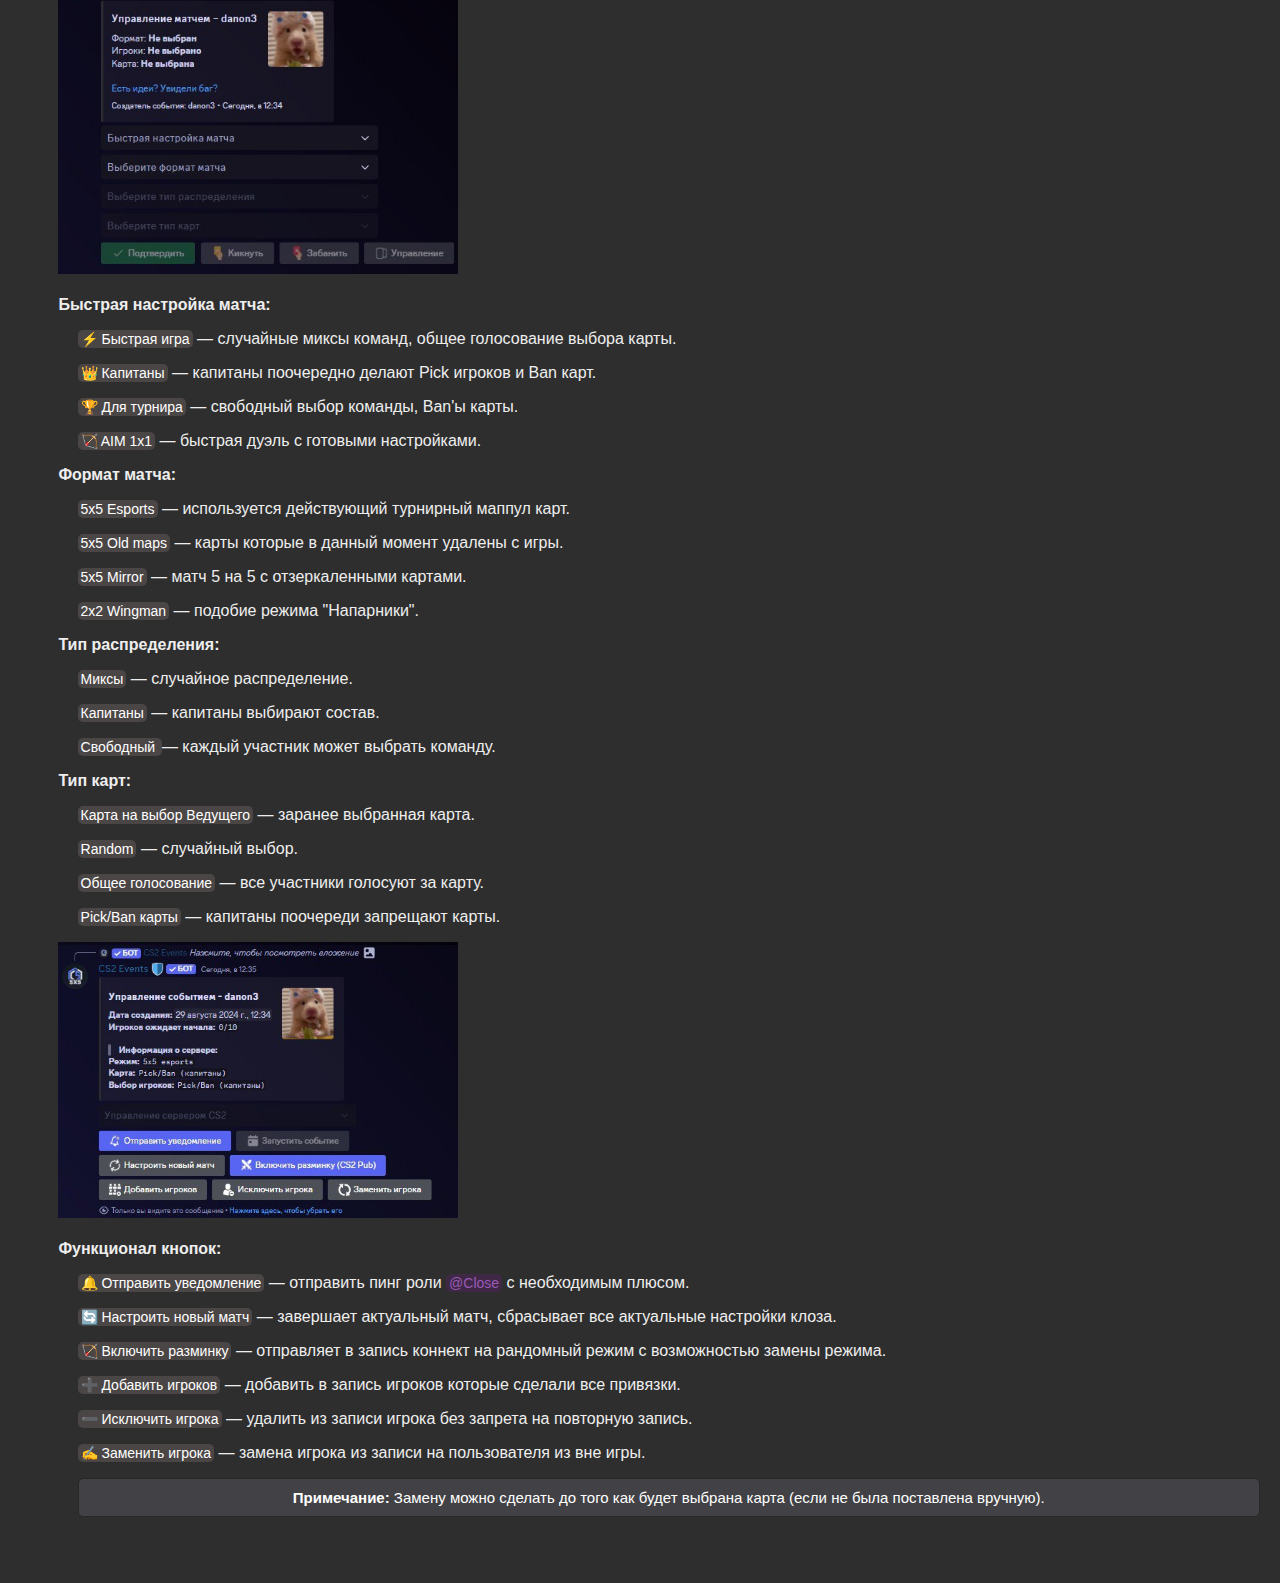
==== commit 448e696e: "Add files via upload" ====
--- a/guides.html
+++ b/guides.html
@@ -1,160 +1,160 @@
-<!DOCTYPE html>
-<html lang="ru">
-<head>
-    <meta charset="UTF-8">
-    <meta name="viewport" content="width=device-width, initial-scale=1.0">
-    <title>Справочник - Closemod</title>
-    <link rel="stylesheet" href="styles/gd-styles.css">
-    <link rel="icon" type="image/png" href="icon.png">
-
-</head>
-<body>
-    
-    <!--
-    <div class="bottom-nav">
-        <ul>
-            <li><a href="https://www.danon3.space/">Справочник</a></li>
-        </ul>
-    </div>
-    -->
-
-    <div class="container">
-        <div class="guide-category" id="guide">
-            <h1>Путеводитель по каналам (не готов)</h1>
-            <h3 id="intro-guide">
-                Информация для всех заблудших душ нашего любимого Клозмода! Может пригодится для более легкого обучения новичков и просто освежить память любимым старичкам!</br></br><a href="https://www.danon3.space/" style="color: #a8a8a8;">Вернуться к справочнику</a>
-            </h3>
-            <div>
-                <h2 class="rule">Важные каналы для вас:</h2>
-                    <div class="tab-indent">
-                        <strong>⌵ Администрация:</strong>
-                        <div class="tab-indent">
-                            <p><span class="bg-color-channels"> # 💻┇проверка-на-читы</span> — канал для отправки на проверку, просмотр о статуса проверки.</p>
-                            <p><span class="bg-color-channels"> # 💻┇база-нарушений</span> — канал для информации о пользователях сервера (<em>читаем закреп канала*</em>).</p>
-
-                            <!--
-                            <p><span class="bg-color-channels"> # </span></p>
-                            -->
-        
-                        </div></br>
-
-                        <strong>⌵ Closemod:</strong>
-                        <div class="tab-indent">
-                            <p><span class="bg-color-channels"> # 📁┇база-нарушителей</span> — канал для сбора информации о частых нарушителях клозов.</p>
-                            <p><span class="bg-color-channels"> # ⌚┇объявления</span> — канал для публикации важной информации, анонсов грядущих собраний.</p>
-                            <p><span class="bg-color-channels"> # 📘┇информация</span> — информация о ролях, обязаностях и запретах, а так же ссылки на важные админ ресурсы.</p>
-                            <p><span class="bg-color-channels"> # 📙┇команды</span> — список всех административных команд с указанием минимальной роли, необходимой для их использования.</p>
-                            <p><span class="bg-color-channels"> # 📝┇whitelist</span> — заявки на снятие игровых ограничений для тех, кто не полностью соответствует установленным требованиям.</p>
-                            <p>Канал <span class="bg-color-channels"> # 📝┇whitelist</span> доступен от роли <span class="bg-color-nastavnik">@• Наставник</span>, при необходимости обращаться к ним в канале <span class="bg-color-channels"> # 👥┇чат</span>.</p>
-                            <p><span class="bg-color-channels"> # 👥┇чат</span> — общий чат для всей ветки, для общения, просьб помочь и т.д.</p>
-                            <p><span class="bg-color-channels"> # 📕┇клоз-наказания</span> — канал для публикации <span class="grey-bg">🔴 выговоров</span>, <span class="grey-bg">🟠 предупреждений</span> и <span class="grey-bg">🟡 замечаний</span>, старайтесь не получать их :)</p>
-                            <p><span class="bg-color-channels"> # 📗┇клоз-поощрения</span> — канал для публикации <span class="grey-bg">🟢 похвал</span> и <span class="grey-bg">🔵 благодарностей</span>, старайтесь заслужить их :)</p>
-                            <p><span class="bg-color-channels"> # 🤖┇обновления-бота</span> — канал с публикацией мелких и важных изменений в функционале бота, правок на серверах и т.д.</p>
-                            <p><span class="bg-color-channels"> # 🔧┇для-клоз-команд</span> — канал для ввода рабочих команд, обычные не запрещены, такие как <span class="bg-color-commands">j!ранг</span>.</p>
-                            <p><span class="bg-color-channels"> 🔊 🎮 Клозеры</span> — канал для ваших нужд, общаемся, решаем проблемы и т.д.</p>
-                            <p><span class="bg-color-channels"> 🔊 🌚 Разборы</span> — канал для решения внутренних проблем в клозмоде.</p>
-                            <p><span class="bg-color-channels"> 🔊 ⌚ Собрание</span> — канал для собраний, как общих так и для опреленных ролей.</p>
-
-                            <!--
-                            <p><span class="bg-color-channels"> # </span></p>
-                            -->
-        
-                        </div></br>
-
-                        <strong>⌵ Close:</strong>
-                        <div class="tab-indent">
-                            <p><span class="bg-color-channels"> # ➕┇создать</span> — канал для создания клоза.</p>
-                            <p><span class="bg-color-channels"> # 📜┇информация</span> — канал с информацией по клозам (шаблоны, форматы, карты и т.д.).</p>
-                            <p><span class="bg-color-channels"> # 🎮┇правила</span> — канал для быстрого просмотра провил клозов.</p>
-                            <p><span class="bg-color-channels"> # 🏆┇итоги</span> — канал со всеми игровыми итогами, можно использовать для проверки победителей клозов (если просят роль).</p>
-                            <p><span class="bg-color-channels"> # 🔥┇дуэли</span> — канал для игры <b>1x1</b>, простыми словами дуэльки, <span class="c-orange">требуется модерация</span>.</p>
-                            <p><span class="c-orange">Модерация канала</span> состоит в удалении оффтопа, а то есть любых сообщений от пользователей.</br>Все нарушители получают <span class="c-red">блокировку на 30мин</span> с причиной <span class="c-orange">"Оффтоп"</span>.</p>
-
-
-                            <!--
-                            <p><span class="bg-color-channels"> # </span></p>
-                            -->
-        
-                        </div></br>
-
-                    </div>
-
-            </div>
-
-            <div>
-                <h2 class="rule">Управление вашим клозом:</h2>
-                    <div class="tab-indent">
-                        <strong>⌵ CS2 | DANON3:</strong>
-                        <div class="tab-indent">
-                            <p><span class="bg-color-channels"> # 🔧・управление</span> — ваш главный помощник в управлении клозом.</p>
-                            <p><span class="bg-color-channels"> # ✏・запись</span> — канал записи, можете отписывать просьбы на слот и т.д.</p>
-                            <p><span class="bg-color-channels"> 🔊 ⏳ • ожидание</span> — канал ожидания.</p>
-                            <p><span class="bg-color-channels"> 🔊 🅰 • Team</span> — игровая комната команды А.</p>
-                            <p><span class="bg-color-channels"> 🔊 🅱 • Team</span> — игровая комната команды Б.</p>
-
-                            <!--
-                            <p><span class="bg-color-channels"> # </span></p>
-                            -->
-
-                            <img class="images" src="images/img1.jpg" alt="Описание изображения" width="400" height=auto></br></br>
-                            <strong>Быстрая настройка матча:</strong>
-                            <div class="tab-indent">
-                                <p><span class="bg-names">⚡ Быстрая игра</span> — случайные миксы команд, общее голосование выбора карты.</p>
-                                <p><span class="bg-names">👑 Капитаны</span> — капитаны поочередно делают Pick игроков и Ban карт.</p>
-                                <p><span class="bg-names">🏆 Для турнира</span> — свободный выбор команды, Ban'ы карты.</p>
-                                <p><span class="bg-names">🏹 AIM 1x1</span> — быстрая дуэль с готовыми настройками.</p>
-                            </div>
-
-                            <strong>Формат матча:</strong>
-                            <div class="tab-indent">
-                                <p><span class="bg-names">5x5 Esports</span> — используется действующий турнирный маппул карт.</p>
-                                <p><span class="bg-names">5x5 Old maps</span> — карты которые в данный момент удалены с игры.</p>
-                                <p><span class="bg-names">5x5 Mirror</span> — матч 5 на 5 с отзеркаленными картами.</p>
-                                <p><span class="bg-names">2x2 Wingman</span> — подобие режима "Напарники".</p>
-                            </div>
-
-                            <strong>Тип распределения:</strong>
-                            <div class="tab-indent">
-                                <p><span class="bg-names">Миксы</span> — случайное распределение.</p>
-                                <p><span class="bg-names">Капитаны</span> — капитаны выбирают состав.</p>
-                                <p><span class="bg-names">Свободный </span> — каждый участник может выбрать команду.</p>
-                            </div>
-
-                            <strong>Тип карт:</strong>
-                            <div class="tab-indent">
-                                <p><span class="bg-names">Карта на выбор Ведущего</span> — заранее выбранная карта.</p>
-                                <p><span class="bg-names">Random</span> — случайный выбор.</p>
-                                <p><span class="bg-names">Общее голосование</span> — все участники голосуют за карту.</p>
-                                <p><span class="bg-names">Pick/Ban карты</span> — капитаны поочереди запрещают карты.</p>
-                            </div>
-
-                            <img class="images" src="images/img2.jpg" alt="Описание изображения" width="400" height=auto ></br></br>
-                            <strong>Функционал кнопок:</strong>
-                            <div class="tab-indent">
-                                <p><span class="bg-names">🔔 Отправить уведомление</span> — отправить пинг роли <span class="bg-color-close">@Close</span> с необходимым плюсом.</p>
-                                <p><span class="bg-names">🔄 Настроить новый матч</span> — завершает актуальный матч, сбрасывает все актуальные настройки клоза.</p>
-                                <p><span class="bg-names">🏹 Включить разминку</span> — отправляет в запись коннект на рандомный режим с возможностью замены режима.</p>
-                                <p><span class="bg-names">➕ Добавить игроков</span> — добавить в запись игроков которые сделали все привязки.</p>
-                                <p><span class="bg-names">➖ Исключить игрока</span> — удалить из записи игрока без запрета на повторную запись.</p>
-                                <p><span class="bg-names">✍ Заменить игрока</span> — замена игрока из записи на пользователя из вне игры.</p>
-                                <div class="bg-notes-frame">
-                                    <strong>Примечание:</strong> Замену можно сделать до того как будет выбрана карта (если не была поставлена вручную).
-                                </div>
-                            </div>
-                        </div></br>
-            </div></br>
-
-        </div>
-    </div>
-</div>
-
-<!-- JavaScript для моб. навигатора -->
-<script>
-    document.getElementById("hamburger-menu").addEventListener("click", function() {
-        var sidebar = document.getElementById("sidebar");
-        sidebar.classList.toggle("show");
-    });
-</script>
-
-</body>
-</html>
+<!DOCTYPE html>
+<html lang="ru">
+<head>
+    <meta charset="UTF-8">
+    <meta name="viewport" content="width=device-width, initial-scale=1.0">
+    <title>Руководство - Closemod</title>
+    <link rel="stylesheet" href="styles/gd-styles.css">
+    <link rel="icon" type="image/png" href="icon.png">
+
+</head>
+<body>
+    
+    <!--
+    <div class="bottom-nav">
+        <ul>
+            <li><a href="https://www.danon3.space/">Руководство</a></li>
+        </ul>
+    </div>
+    -->
+
+    <div class="container">
+        <div class="guide-category" id="guide">
+            <h1>Путеводитель по каналам (не готов)</h1>
+            <h3 id="intro-guide">
+                Информация для всех заблудших душ нашего любимого Клозмода! Может пригодится для более легкого обучения новичков и просто освежить память любимым старичкам!</br></br><a href="https://www.danon3.space/" style="color: #a8a8a8;">Вернуться к руководству</a>
+            </h3>
+            <div>
+                <h2 class="rule">Важные каналы для вас:</h2>
+                    <div class="tab-indent">
+                        <strong>⌵ Администрация:</strong>
+                        <div class="tab-indent">
+                            <p><span class="bg-color-channels"> # 💻┇проверка-на-читы</span> — канал для отправки на проверку, просмотр о статуса проверки.</p>
+                            <p><span class="bg-color-channels"> # 💻┇база-нарушений</span> — канал для информации о пользователях сервера (<em>читаем закреп канала*</em>).</p>
+
+                            <!--
+                            <p><span class="bg-color-channels"> # </span></p>
+                            -->
+        
+                        </div></br>
+
+                        <strong>⌵ Closemod:</strong>
+                        <div class="tab-indent">
+                            <p><span class="bg-color-channels"> # 📁┇база-нарушителей</span> — канал для сбора информации о частых нарушителях клозов.</p>
+                            <p><span class="bg-color-channels"> # ⌚┇объявления</span> — канал для публикации важной информации, анонсов грядущих собраний.</p>
+                            <p><span class="bg-color-channels"> # 📘┇информация</span> — информация о ролях, обязаностях и запретах, а так же ссылки на важные админ ресурсы.</p>
+                            <p><span class="bg-color-channels"> # 📙┇команды</span> — список всех административных команд с указанием минимальной роли, необходимой для их использования.</p>
+                            <p><span class="bg-color-channels"> # 📝┇whitelist</span> — заявки на снятие игровых ограничений для тех, кто не полностью соответствует установленным требованиям.</p>
+                            <p>Канал <span class="bg-color-channels"> # 📝┇whitelist</span> доступен от роли <span class="bg-color-nastavnik">@• Наставник</span>, при необходимости обращаться к ним в канале <span class="bg-color-channels"> # 👥┇чат</span>.</p>
+                            <p><span class="bg-color-channels"> # 👥┇чат</span> — общий чат для всей ветки, для общения, просьб помочь и т.д.</p>
+                            <p><span class="bg-color-channels"> # 📕┇клоз-наказания</span> — канал для публикации <span class="grey-bg">🔴 выговоров</span>, <span class="grey-bg">🟠 предупреждений</span> и <span class="grey-bg">🟡 замечаний</span>, старайтесь не получать их :)</p>
+                            <p><span class="bg-color-channels"> # 📗┇клоз-поощрения</span> — канал для публикации <span class="grey-bg">🟢 похвал</span> и <span class="grey-bg">🔵 благодарностей</span>, старайтесь заслужить их :)</p>
+                            <p><span class="bg-color-channels"> # 🤖┇обновления-бота</span> — канал с публикацией мелких и важных изменений в функционале бота, правок на серверах и т.д.</p>
+                            <p><span class="bg-color-channels"> # 🔧┇для-клоз-команд</span> — канал для ввода рабочих команд, обычные не запрещены, такие как <span class="bg-color-commands">j!ранг</span>.</p>
+                            <p><span class="bg-color-channels"> 🔊 🎮 Клозеры</span> — канал для ваших нужд, общаемся, решаем проблемы и т.д.</p>
+                            <p><span class="bg-color-channels"> 🔊 🌚 Разборы</span> — канал для решения внутренних проблем в клозмоде.</p>
+                            <p><span class="bg-color-channels"> 🔊 ⌚ Собрание</span> — канал для собраний, как общих так и для опреленных ролей.</p>
+
+                            <!--
+                            <p><span class="bg-color-channels"> # </span></p>
+                            -->
+        
+                        </div></br>
+
+                        <strong>⌵ Close:</strong>
+                        <div class="tab-indent">
+                            <p><span class="bg-color-channels"> # ➕┇создать</span> — канал для создания клоза.</p>
+                            <p><span class="bg-color-channels"> # 📜┇информация</span> — канал с информацией по клозам (шаблоны, форматы, карты и т.д.).</p>
+                            <p><span class="bg-color-channels"> # 🎮┇правила</span> — канал для быстрого просмотра провил клозов.</p>
+                            <p><span class="bg-color-channels"> # 🏆┇итоги</span> — канал со всеми игровыми итогами, можно использовать для проверки победителей клозов (если просят роль).</p>
+                            <p><span class="bg-color-channels"> # 🔥┇дуэли</span> — канал для игры <b>1x1</b>, простыми словами дуэльки, <span class="c-orange">требуется модерация</span>.</p>
+                            <p><span class="c-orange">Модерация канала</span> состоит в удалении оффтопа, а то есть любых сообщений от пользователей.</br>Все нарушители получают <span class="c-red">блокировку на 30мин</span> с причиной <span class="c-orange">"Оффтоп"</span>.</p>
+
+
+                            <!--
+                            <p><span class="bg-color-channels"> # </span></p>
+                            -->
+        
+                        </div></br>
+
+                    </div>
+
+            </div>
+
+            <div>
+                <h2 class="rule">Управление вашим клозом:</h2>
+                    <div class="tab-indent">
+                        <strong>⌵ CS2 | DANON3:</strong>
+                        <div class="tab-indent">
+                            <p><span class="bg-color-channels"> # 🔧・управление</span> — ваш главный помощник в управлении клозом.</p>
+                            <p><span class="bg-color-channels"> # ✏・запись</span> — канал записи, можете отписывать просьбы на слот и т.д.</p>
+                            <p><span class="bg-color-channels"> 🔊 ⏳ • ожидание</span> — канал ожидания.</p>
+                            <p><span class="bg-color-channels"> 🔊 🅰 • Team</span> — игровая комната команды А.</p>
+                            <p><span class="bg-color-channels"> 🔊 🅱 • Team</span> — игровая комната команды Б.</p>
+
+                            <!--
+                            <p><span class="bg-color-channels"> # </span></p>
+                            -->
+
+                            <img class="images" src="images/img1.jpg" alt="Описание изображения" width="400" height=auto></br></br>
+                            <strong>Быстрая настройка матча:</strong>
+                            <div class="tab-indent">
+                                <p><span class="bg-names">⚡ Быстрая игра</span> — случайные миксы команд, общее голосование выбора карты.</p>
+                                <p><span class="bg-names">👑 Капитаны</span> — капитаны поочередно делают Pick игроков и Ban карт.</p>
+                                <p><span class="bg-names">🏆 Для турнира</span> — свободный выбор команды, Ban'ы карты.</p>
+                                <p><span class="bg-names">🏹 AIM 1x1</span> — быстрая дуэль с готовыми настройками.</p>
+                            </div>
+
+                            <strong>Формат матча:</strong>
+                            <div class="tab-indent">
+                                <p><span class="bg-names">5x5 Esports</span> — используется действующий турнирный маппул карт.</p>
+                                <p><span class="bg-names">5x5 Old maps</span> — карты которые в данный момент удалены с игры.</p>
+                                <p><span class="bg-names">5x5 Mirror</span> — матч 5 на 5 с отзеркаленными картами.</p>
+                                <p><span class="bg-names">2x2 Wingman</span> — подобие режима "Напарники".</p>
+                            </div>
+
+                            <strong>Тип распределения:</strong>
+                            <div class="tab-indent">
+                                <p><span class="bg-names">Миксы</span> — случайное распределение.</p>
+                                <p><span class="bg-names">Капитаны</span> — капитаны выбирают состав.</p>
+                                <p><span class="bg-names">Свободный </span> — каждый участник может выбрать команду.</p>
+                            </div>
+
+                            <strong>Тип карт:</strong>
+                            <div class="tab-indent">
+                                <p><span class="bg-names">Карта на выбор Ведущего</span> — заранее выбранная карта.</p>
+                                <p><span class="bg-names">Random</span> — случайный выбор.</p>
+                                <p><span class="bg-names">Общее голосование</span> — все участники голосуют за карту.</p>
+                                <p><span class="bg-names">Pick/Ban карты</span> — капитаны поочереди запрещают карты.</p>
+                            </div>
+
+                            <img class="images" src="images/img2.jpg" alt="Описание изображения" width="400" height=auto ></br></br>
+                            <strong>Функционал кнопок:</strong>
+                            <div class="tab-indent">
+                                <p><span class="bg-names">🔔 Отправить уведомление</span> — отправить пинг роли <span class="bg-color-close">@Close</span> с необходимым плюсом.</p>
+                                <p><span class="bg-names">🔄 Настроить новый матч</span> — завершает актуальный матч, сбрасывает все актуальные настройки клоза.</p>
+                                <p><span class="bg-names">🏹 Включить разминку</span> — отправляет в запись коннект на рандомный режим с возможностью замены режима.</p>
+                                <p><span class="bg-names">➕ Добавить игроков</span> — добавить в запись игроков которые сделали все привязки.</p>
+                                <p><span class="bg-names">➖ Исключить игрока</span> — удалить из записи игрока без запрета на повторную запись.</p>
+                                <p><span class="bg-names">✍ Заменить игрока</span> — замена игрока из записи на пользователя из вне игры.</p>
+                                <div class="bg-notes-frame">
+                                    <strong>Примечание:</strong> Замену можно сделать до того как будет выбрана карта (если не была поставлена вручную).
+                                </div>
+                            </div>
+                        </div></br>
+            </div></br>
+
+        </div>
+    </div>
+</div>
+
+<!-- JavaScript для моб. навигатора -->
+<script>
+    document.getElementById("hamburger-menu").addEventListener("click", function() {
+        var sidebar = document.getElementById("sidebar");
+        sidebar.classList.toggle("show");
+    });
+</script>
+
+</body>
+</html>
